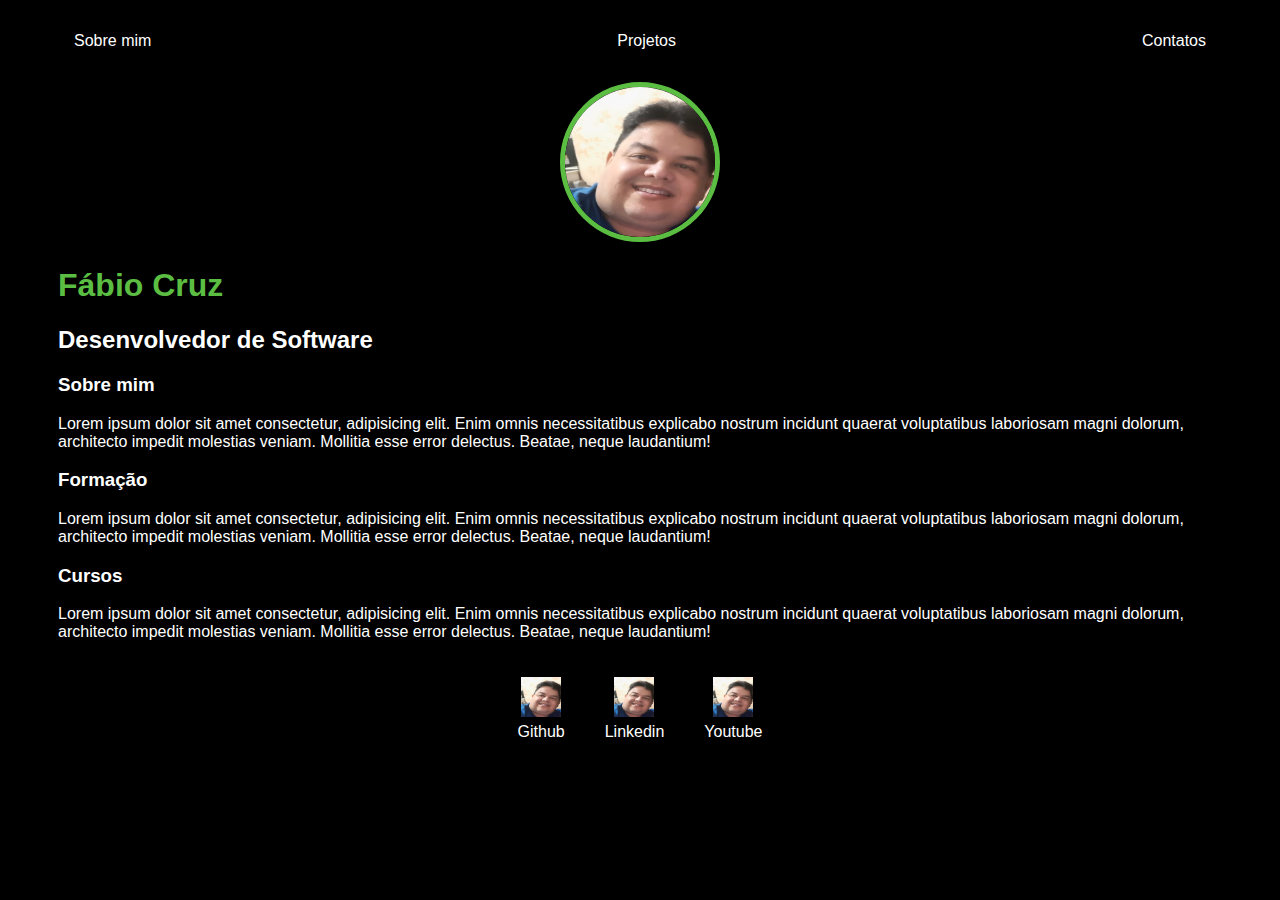
==== index.html @ 62bc5c8b "feat: created home page" ====
<!DOCTYPE html>
<html lang="en">
<head>
    <meta charset="UTF-8">
    <meta name="viewport" content="width=device-width, initial-scale=1.0">
    <title>Fábio Cruz</title>
    <link rel="stylesheet" href="index.css">
</head>
<body>
    <div class="container">
        <nav>
            <ul>
                <li>
                    <a href="index.html">Sobre mim</a>
                </li>
                <li>
                    <a href="projects.html">Projetos</a>
                </li>
                <li>
                    <a href="contacts.html">Contatos</a>
                </li>
            </ul>
        </nav>
    
        <header>
            <div class="center">
                <img src="./image/FábioCruz.png"></img>
            </div>  
            <h1>Fábio Cruz</h1>
            <h2>Desenvolvedor de Software</h2>
        </header>
    
        <main>
            <section>
                <h3>Sobre mim</h3>
                <p>Lorem ipsum dolor sit amet consectetur, adipisicing elit. 
                    Enim omnis necessitatibus explicabo nostrum incidunt quaerat voluptatibus laboriosam 
                    magni dolorum, architecto impedit molestias veniam. Mollitia esse error delectus. 
                    Beatae, neque laudantium!
                </p>
            </section>
            <section>
                <h3>Formação</h3>
                <p>Lorem ipsum dolor sit amet consectetur, adipisicing elit. 
                    Enim omnis necessitatibus explicabo nostrum incidunt quaerat voluptatibus laboriosam 
                    magni dolorum, architecto impedit molestias veniam. Mollitia esse error delectus. 
                    Beatae, neque laudantium!
                </p>
            </section>
            <section>
                <h3>Cursos</h3>
                <p>Lorem ipsum dolor sit amet consectetur, adipisicing elit. 
                    Enim omnis necessitatibus explicabo nostrum incidunt quaerat voluptatibus laboriosam 
                    magni dolorum, architecto impedit molestias veniam. Mollitia esse error delectus. 
                    Beatae, neque laudantium!
                </p>
            </section>
        </main>
    
        <footer>
            <a href="https://www.google.com" target="_blank" rel="noopener noreferrer">
                <img src="./image/FábioCruz.png"></img>
                <p>Github</p>
            </a>
            <a href="https://www.google.com" target="_blank" rel="noopener noreferrer">
                <img src="./image/FábioCruz.png"></img>
                <p>Linkedin</p>
            </a>
            <a href="https://www.google.com" target="_blank" rel="noopener noreferrer">
                <img src="./image/FábioCruz.png"></img>
                <p>Youtube</p>
            </a>
        </footer>
    </div>    
</body>
</html>
---- index.css ----
body{
    color:white;
    background-color: black;
    font-family: Arial, Helvetica, sans-serif;
}

ul{
    display: flex;
    justify-content: space-between;
    list-style-type: none;
    align-items: center;
    padding: 16px;
}

a{
    color: white;
    text-decoration: none;
}

header img{
    width: 150px;
    height: 150px;
    border-radius: 50%;
    border: 5px solid #5BBE42;
}

h1{
    color: #5BBE42;
}

.center{
    text-align: center;
}

footer img{
    width: 40px;
    height: 40px;
}

footer{
    display: flex;
    justify-content: center;
}

footer a{
    margin: 20px;
    text-align: center;
}

footer p{
    margin-top: 2px;
}

.container{
    padding: 0px 50px;
}

nav a:hover{
    color: #5BBE42;
}
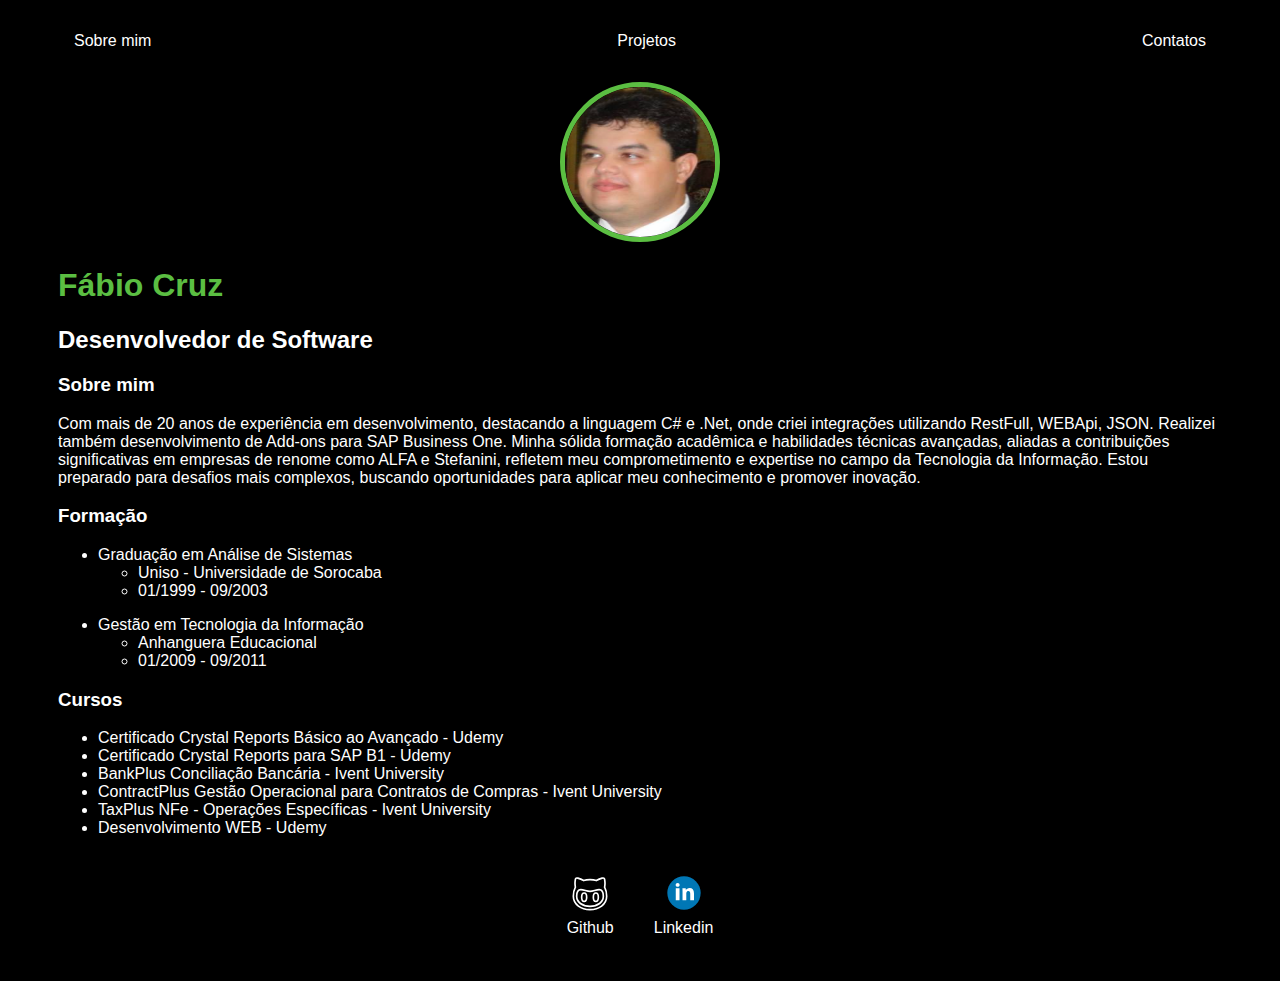
==== commit 645b9fa1: "Change: Contacts" ====
--- a/index.html
+++ b/index.html
@@ -9,7 +9,7 @@
 <body>
     <div class="container">
         <nav>
-            <ul>
+            <ul class="menu">
                 <li>
                     <a href="index.html">Sobre mim</a>
                 </li>
@@ -33,43 +33,64 @@
         <main>
             <section>
                 <h3>Sobre mim</h3>
-                <p>Lorem ipsum dolor sit amet consectetur, adipisicing elit. 
-                    Enim omnis necessitatibus explicabo nostrum incidunt quaerat voluptatibus laboriosam 
-                    magni dolorum, architecto impedit molestias veniam. Mollitia esse error delectus. 
-                    Beatae, neque laudantium!
+                <p>Com mais de 20 anos de experiência em desenvolvimento, destacando a linguagem C# e
+                    .Net, onde criei integrações utilizando RestFull, WEBApi, JSON. Realizei também
+                    desenvolvimento de Add-ons para SAP Business One. Minha sólida formação acadêmica e
+                    habilidades técnicas avançadas, aliadas a contribuições significativas em empresas de
+                    renome como ALFA e Stefanini, refletem meu comprometimento e expertise no campo da
+                    Tecnologia da Informação. Estou preparado para desafios mais complexos, buscando
+                    oportunidades para aplicar meu conhecimento e promover inovação.
                 </p>
             </section>
             <section>
                 <h3>Formação</h3>
-                <p>Lorem ipsum dolor sit amet consectetur, adipisicing elit. 
-                    Enim omnis necessitatibus explicabo nostrum incidunt quaerat voluptatibus laboriosam 
-                    magni dolorum, architecto impedit molestias veniam. Mollitia esse error delectus. 
-                    Beatae, neque laudantium!
+                <p>
+                    <ul>
+                        <li>Graduação em Análise de Sistemas
+                            <ul>
+                                <li>Uniso - Universidade de Sorocaba</li>
+                                <li>01/1999 - 09/2003</li>
+                            </ul>
+                        </li>
+                    </ul>
+                    <ul>
+                        <li>Gestão em Tecnologia da Informação
+                            <ul>
+                                <li>Anhanguera Educacional</li>
+                                <li>01/2009 - 09/2011</li>
+                            </ul>
+                        </li>
+                    </ul>
                 </p>
             </section>
             <section>
                 <h3>Cursos</h3>
-                <p>Lorem ipsum dolor sit amet consectetur, adipisicing elit. 
-                    Enim omnis necessitatibus explicabo nostrum incidunt quaerat voluptatibus laboriosam 
-                    magni dolorum, architecto impedit molestias veniam. Mollitia esse error delectus. 
-                    Beatae, neque laudantium!
+                <p>
+                    <ul>
+                        <li>Certificado Crystal Reports Básico ao Avançado - Udemy</li>
+                        <li>Certificado Crystal Reports para SAP B1 - Udemy</li>
+                        <li>BankPlus Conciliação Bancária - Ivent University</li>
+                        <li>ContractPlus Gestão Operacional para Contratos de Compras - Ivent University</li>
+                        <li>TaxPlus NFe - Operações Específicas - Ivent University</li>
+                        <li>Desenvolvimento WEB - Udemy</li>
+                    </ul>
                 </p>
             </section>
         </main>
     
         <footer>
-            <a href="https://www.google.com" target="_blank" rel="noopener noreferrer">
-                <img src="./image/FábioCruz.png"></img>
+            <a href="https://github.com/faccruz" target="_blank" rel="noopener noreferrer">
+                <img src="./image/github-svgrepo-com.svg"></img>
                 <p>Github</p>
             </a>
-            <a href="https://www.google.com" target="_blank" rel="noopener noreferrer">
-                <img src="./image/FábioCruz.png"></img>
+            <a href="https://www.linkedin.com/in/fabiocamposcruz/" target="_blank" rel="noopener noreferrer">
+                <img src="./image/linkedin-svgrepo-com.svg"></img>
                 <p>Linkedin</p>
             </a>
-            <a href="https://www.google.com" target="_blank" rel="noopener noreferrer">
+            <!--<a href="https://www.google.com" target="_blank" rel="noopener noreferrer">
                 <img src="./image/FábioCruz.png"></img>
                 <p>Youtube</p>
-            </a>
+            </a>-->
         </footer>
     </div>    
 </body>
--- a/index.css
+++ b/index.css
@@ -4,7 +4,7 @@
     font-family: Arial, Helvetica, sans-serif;
 }
 
-ul{
+.menu{
     display: flex;
     justify-content: space-between;
     list-style-type: none;
@@ -57,4 +57,37 @@
 
 nav a:hover{
     color: #5BBE42;
+}
+
+.contact-form input{
+    width: 100%;
+    padding: 8px 0px;
+    margin: 8px 0px;
+}
+
+.contact-form input[type=text]{
+    height: 100px;
+}
+
+button{
+    background-color: white;
+    border: none;
+    width: 100px;
+    height: 30px;
+}
+
+.emailform{
+    width: 50%;
+    height: 50%;
+    padding: 10px 10px;
+}
+
+.outroscontatos{
+    width: 50%;
+    height: 50%;
+    padding: 10px 10px;
+}
+
+.box{
+    display: flex;
 }